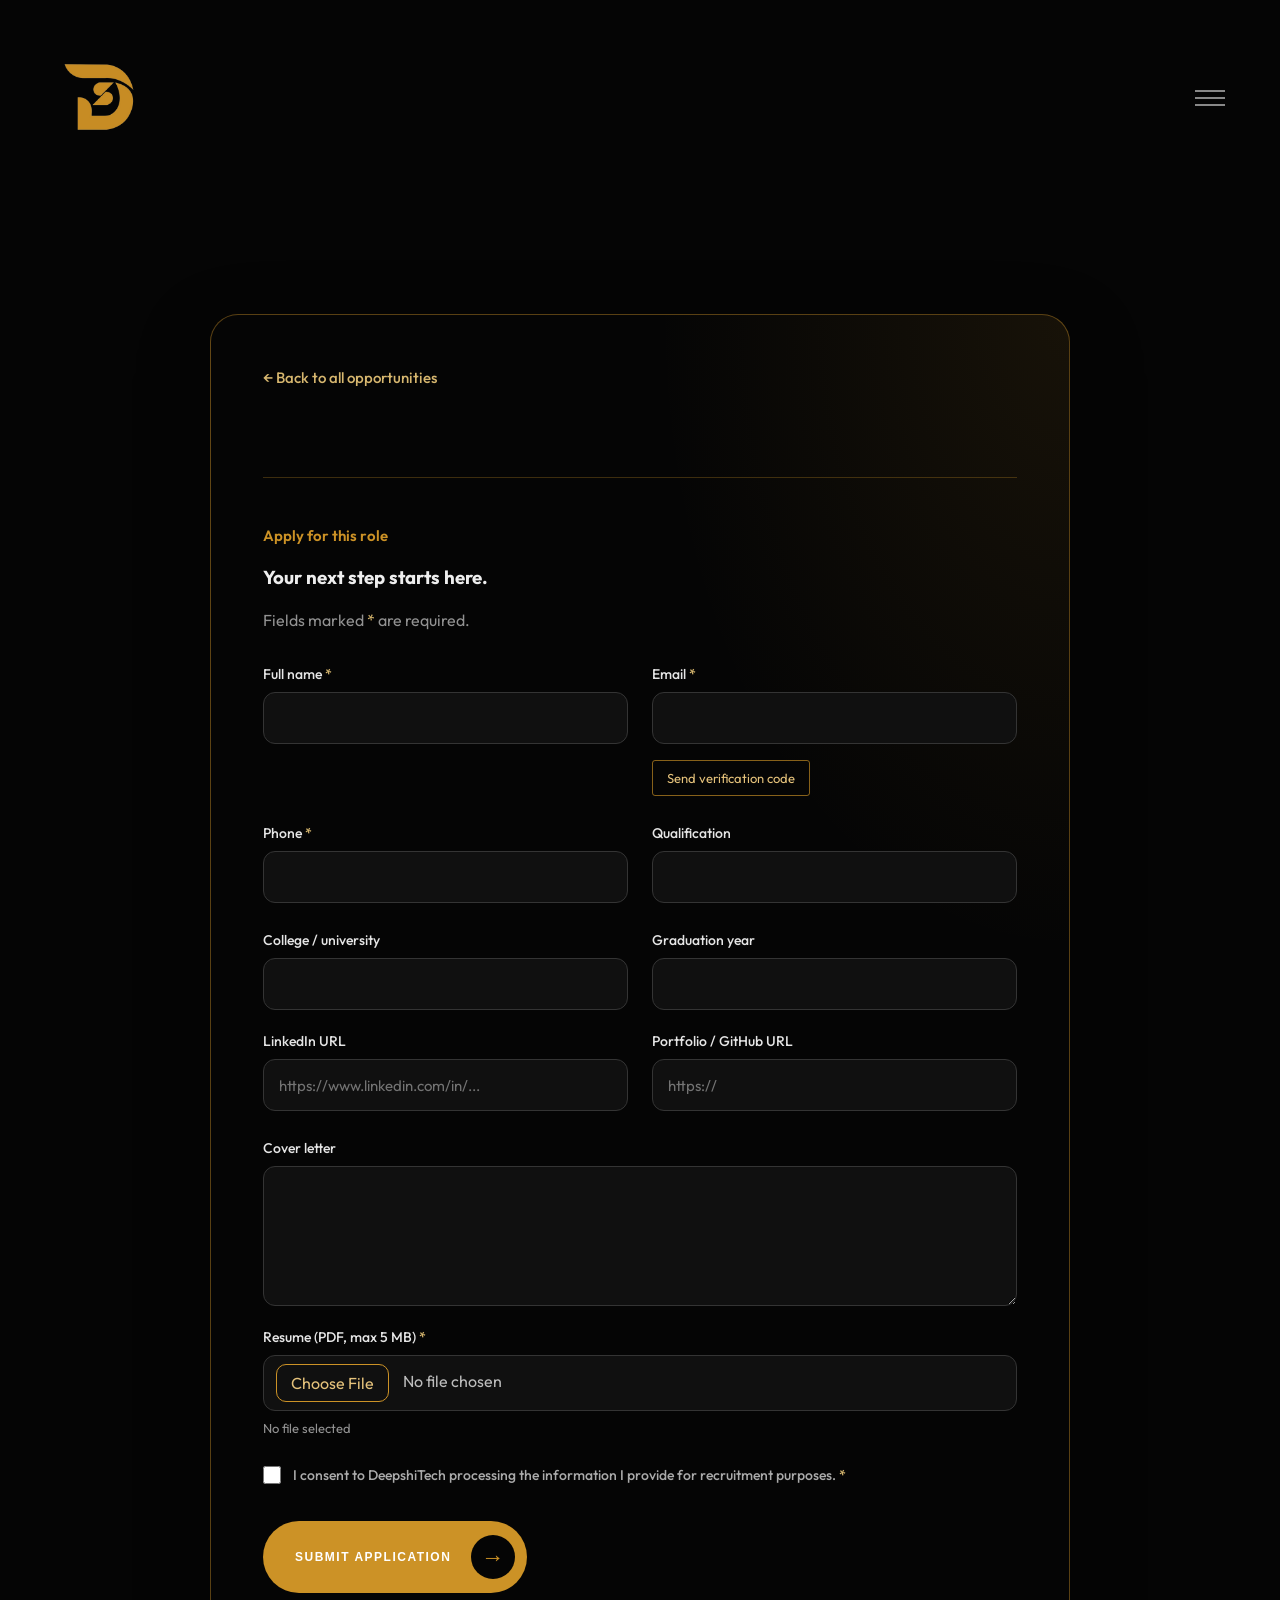
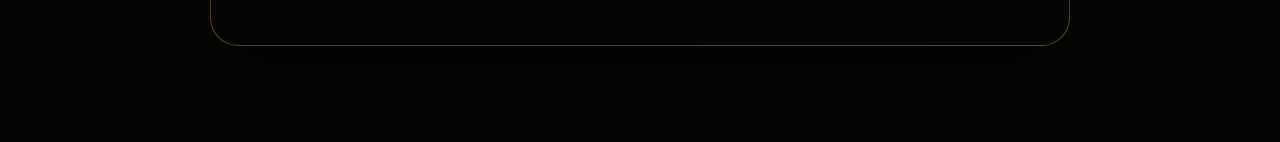
==== apply.html @ 4d53a62b "changed form ui of career page" ====
<!DOCTYPE html>
<html lang="en">
<head>
    <meta charset="UTF-8">
    <meta name="viewport" content="width=device-width, initial-scale=1.0">
    <meta name="description" content="Apply for a career opportunity at DeepshiTech.">
    <meta name="career-api-base" content="">
    <title>Apply | DeepshiTech</title>
    <link rel="icon" href="../img/Fev_icon.png" sizes="16x16">
    <link rel="stylesheet" href="../css/plugins/bootstrap-grid.css">
    <link rel="stylesheet" href="../css/plugins/font-awesome.min.css">
    <link rel="stylesheet" href="../css/style.css">
    <link rel="stylesheet" href="../css/custom.css">
    <link rel="stylesheet" href="career.css">
    <link rel="stylesheet" href="explore.css">
    <link rel="stylesheet" href="apply.css">
</head>
<body>
    <header class="main-header">
        <a href="/index.php" class="brand"><img src="logo.png" alt="DeepshiTech"></a>
        <div class="career-header-controls">
            <button class="career-menu-toggle" type="button" aria-label="Open navigation menu"
                aria-controls="careerMainNav" aria-expanded="false"><span></span></button>
        </div>
        <nav class="main-links" id="careerMainNav" aria-label="Main navigation">
            <a href="/index.php">Home</a>
            <a href="career.html#why-deepshi">Careers</a>
            <a href="explore.html#opportunities">All opportunities</a>
            <a href="../contact/index.html">Contact Us</a>
        </nav>
    </header>

    <main id="top" class="career-explore-page application-page is-job-view">
        <section class="explore-section opportunities-section">
            <div class="container">
                <div id="job-listing-view" hidden>
                    <p id="opportunitiesFeedback" class="opportunities-feedback">Loading current opportunities...</p>
                    <div class="opportunity-grid" data-jobs-api="public-jobs.php"></div>
                </div>

                <div class="job-view job-application-panel" id="job-detail-view">
                    <article class="job-detail-view" aria-labelledby="job-detail-title">
                        <a class="job-back-link" href="explore.html#opportunities">← Back to all opportunities</a>
                        <div id="job-detail-content"></div>
                        <div class="job-detail-actions">
                            <a class="hero-btn" id="job-apply-link" href="#application-form">APPLY NOW <span aria-hidden="true">→</span></a>
                        </div>
                    </article>

                    <section class="application-view" id="application-view" aria-labelledby="application-heading">
                        <p class="explore-section-label">Apply for this role</p>
                        <h1 id="application-heading">Your next step starts here.</h1>
                        <p class="application-job-title" id="application-job-title"></p>
                        <p class="application-intro">Fields marked <span aria-hidden="true">*</span> are required.</p>

                        <form id="application-form" class="application-form" data-application-api="api/submit-application.php"
                            enctype="multipart/form-data" novalidate>
                            <div class="application-form-grid">
                                <div class="application-field">
                                    <label for="applicant-name">Full name <span aria-hidden="true">*</span></label>
                                    <input id="applicant-name" name="full_name" type="text" autocomplete="name" required maxlength="120" aria-describedby="applicant-name-error">
                                    <span class="field-error" id="applicant-name-error"></span>
                                </div>
                                <div class="application-field">
                                    <label for="applicant-email">Email <span aria-hidden="true">*</span></label>
                                    <input id="applicant-email" name="email" type="email" autocomplete="email" required maxlength="254" aria-describedby="applicant-email-error">
                                    <span class="field-error" id="applicant-email-error"></span>
                                    <button class="email-verification-button" id="send-verification-code" type="button">Send verification code</button>
                                    <span class="field-error" id="email-verification-status" role="status" aria-live="polite"></span>
                                </div>
                                <div class="application-field" id="email-code-field" hidden>
                                    <label for="applicant-email-code">Email verification code <span aria-hidden="true">*</span></label>
                                    <input id="applicant-email-code" type="text" inputmode="numeric" autocomplete="one-time-code" pattern="[0-9]{6}" maxlength="6" aria-describedby="email-code-status">
                                    <button class="email-verification-button" id="verify-email-code" type="button">Verify email</button>
                                    <span class="field-error" id="email-code-status" role="status" aria-live="polite"></span>
                                </div>
                                <div class="application-field">
                                    <label for="applicant-phone">Phone <span aria-hidden="true">*</span></label>
                                    <input id="applicant-phone" name="phone" type="tel" autocomplete="tel" required maxlength="30" aria-describedby="applicant-phone-error">
                                    <span class="field-error" id="applicant-phone-error"></span>
                                </div>
                                <div class="application-field"><label for="applicant-qualification">Qualification</label><input id="applicant-qualification" name="qualification" type="text" maxlength="160"></div>
                                <div class="application-field"><label for="applicant-college">College / university</label><input id="applicant-college" name="college" type="text" maxlength="180"></div>
                                <div class="application-field"><label for="applicant-graduation-year">Graduation year</label><input id="applicant-graduation-year" name="graduation_year" type="number" inputmode="numeric" min="1950"></div>
                                <div class="application-field">
                                    <label for="applicant-linkedin">LinkedIn URL</label>
                                    <input id="applicant-linkedin" name="linkedin_url" type="url" inputmode="url" placeholder="https://www.linkedin.com/in/..." maxlength="500">
                                    <span class="field-error" id="applicant-linkedin-error"></span>
                                </div>
                                <div class="application-field">
                                    <label for="applicant-portfolio">Portfolio / GitHub URL</label>
                                    <input id="applicant-portfolio" name="portfolio_url" type="url" inputmode="url" placeholder="https://" maxlength="500">
                                    <span class="field-error" id="applicant-portfolio-error"></span>
                                </div>
                                <div class="application-field application-field-wide"><label for="applicant-cover-letter">Cover letter</label><textarea id="applicant-cover-letter" name="cover_letter" rows="5" maxlength="5000"></textarea></div>
                                <div class="application-field application-field-wide">
                                    <label for="applicant-resume">Resume (PDF, max 5 MB) <span aria-hidden="true">*</span></label>
                                    <input id="applicant-resume" name="resume" type="file" accept=".pdf,application/pdf" required aria-describedby="applicant-resume-name applicant-resume-error">
                                    <span class="selected-resume" id="applicant-resume-name">No file selected</span>
                                    <span class="field-error" id="applicant-resume-error"></span>
                                </div>
                                <div class="application-field application-field-wide">
                                    <div class="application-consent"><input id="applicant-consent" name="recruitment_consent" type="checkbox" value="1" required aria-describedby="applicant-consent-error"><label for="applicant-consent">I consent to DeepshiTech processing the information I provide for recruitment purposes. <span aria-hidden="true">*</span></label></div>
                                    <span class="field-error" id="applicant-consent-error"></span>
                                </div>
                            </div>
                            <p class="application-feedback" id="application-feedback" role="alert" aria-live="assertive" hidden></p>
                            <button class="hero-btn application-submit" id="application-submit" type="submit">SUBMIT APPLICATION <span aria-hidden="true">→</span></button>
                        </form>

                        <section class="application-success" id="application-success" aria-labelledby="application-success-heading" tabindex="-1" hidden>
                            <p class="explore-section-label">Application received</p>
                            <h2 id="application-success-heading">Thank you for applying to DeepshiTech!</h2>
                            <p>Your application has been submitted successfully.</p>
                            <p><strong>Role:</strong> <span id="success-job-title"></span></p>
                            <p><strong>Application ID:</strong> <span id="success-application-id"></span></p>
                            <p>The recruitment team will review your profile and contact you if your application progresses to the next stage.</p>
                        </section>
                    </section>
                </div>
            </div>
        </section>
    </main>

    <script src="../js/site-data.js"></script>
    <script src="jobs.js?v=20261117-separate-application-page"></script>
    <script src="header.js"></script>
</body>
</html>
---- career.css ----
@import url('https://fonts.googleapis.com/css2?family=Outfit:wght@100;200;300;400;500;600;700;800;900&display=swap');

:root {
    --gold: #cc9226;
    --black: #050505;
    --cream: #f5f1e8;
    --muted: #777;
    --career-hero-copy-width: 440px;
}

* {
    box-sizing: border-box;
}

html {
    scroll-behavior: smooth;
}

body {
    margin: 0;
    font-family: 'Outfit', Arial, sans-serif;
    color: #181818;
    background: var(--black);
}

a {
    color: inherit;
    text-decoration: none;
}

.container {
    width: min(1200px, calc(100% - 80px));
    margin: auto;
}

/* Header */

.main-header {
    position: relative;
    z-index: 2;
    height: 150px;
    background: transparent;
    padding: 0;
    border-bottom: 0;
    margin: 0;
}

.brand {
    position: absolute;
    top: 58px;
    left: 60px;
    display: block;
}

.brand img {
    display: block;
    width: 78px;
    height: auto;
}

.career-header-controls {
    position: absolute;
    top: 28px;
    right: 4.2%;
    z-index: 5;
    display: flex;
    flex-direction: column;
    align-items: flex-end;
    gap: 16px;
}

.main-header .mil-lang-switcher {
    position: absolute;
    top: 0;
    right: 48px;
    z-index: auto;
}

.main-header .mil-lang-current {
    gap: 6px;
    padding: 8px 12px;
}

.main-header .mil-lang-current::before {
    content: "GB";
}

.main-header .mil-lang-current .mil-lang-flag {
    display: none;
}

.career-menu-toggle {
    position: absolute;
    top: 56px;
    right: 0;
    display: block;
    width: 32px;
    height: 28px;
    padding: 4px 0;
    border: 0;
    background: transparent;
    cursor: pointer;
}

.career-menu-toggle span,
.career-menu-toggle span::before,
.career-menu-toggle span::after {
    position: absolute;
    display: block;
    width: 30px;
    height: 2px;
    background: #888;
    content: "";
    transition: transform 0.2s ease, opacity 0.2s ease;
}

.career-menu-toggle span {
    position: relative;
    margin: 0 auto;
}

.career-menu-toggle span::before {
    transform: translateY(-7px);
}

.career-menu-toggle span::after {
    transform: translateY(7px);
}

.career-menu-toggle[aria-expanded="true"] span {
    background: transparent;
}

.career-menu-toggle[aria-expanded="true"] span::before {
    transform: rotate(45deg);
}

.career-menu-toggle[aria-expanded="true"] span::after {
    transform: rotate(-45deg);
}

.main-links {
    position: absolute;
    top: 118px;
    right: 4.2%;
    z-index: 4;
    display: none;
    min-width: 210px;
    flex-direction: column;
    gap: 0;
    padding: 10px 16px;
    border: 1px solid rgba(255, 255, 255, 0.14);
    border-radius: 10px;
    background: rgba(12, 12, 12, 0.96);
}

.main-links.is-open {
    display: flex;
}

.main-links a {
    display: block;
    padding: 12px 4px;
    color: var(--cream);
    font-size: 13px;
    font-weight: 500;
    text-transform: uppercase;
    letter-spacing: 1px;
    transition: color 0.3s;
}

.main-links a:hover {
    color: var(--gold);
}

/* Hero Section */
.career-hero {
    position: relative;
    z-index: 1;
    overflow: hidden;
    isolation: isolate;
    background: var(--black);
    min-height: 100vh;
    margin-top: calc(-1 * var(--career-header-height, 150px));
    display: flex;
    align-items: center;
}

.mil-animation-frame {
    position: absolute;
    top: 0;
    left: 0;
    z-index: 1;
    width: 100%;
    height: 100%;
    overflow: hidden;
    pointer-events: none;
}

.career-hero .mil-animation-frame {
    top: 0;
    height: 100%;
}

.mil-animation {
    z-index: 0;
    opacity: 0.16;
    pointer-events: none;
}

.career-hero .hero-content {
    position: relative;
    z-index: 2;
    width: min(1200px, calc(100% - 80px));
    padding: 0 15px;
    pointer-events: none;
}

.career-hero .hero-content h1,
.career-hero .hero-content > p,
.career-hero .hero-content a {
    pointer-events: auto;
}

.career-hero .mil-position-1 {
    top: 100px;
    right: 100px;
    left: auto;
}

.career-hero .mil-position-1 .mil-pentagon div {
    border-top: 0.2px solid #d79218;
}

.career-hero .mil-position-2,
.career-hero .mil-position-3 {
    display: block;
}

.career-hero .hero-content h1 br {
    display: block;
}

.career-hero h1 {
    max-width: 900px;
    margin: 0 0 64px;
    color: #eee;
    font-size: clamp(54px, 5.45vw, 86px);
    font-weight: 200;
    line-height: 1.2;
    letter-spacing: -2.5px;
}

.career-hero h1 strong {
    font-weight: 500;
}

.career-hero .hero-content > p:not(.life-label) {
    max-width: var(--career-hero-copy-width);
    margin: 0 0 55px;
    color: #777;
    font-size: 16px;
    font-weight: 400;
    line-height: 1.55;
}

.life-hero .life-label {
    position: absolute;
    top: -30px;
    left: 15px;
    margin: 0;
    color: var(--gold);
    font-size: 13px;
    font-weight: 400;
    letter-spacing: 0;
}

.newsletter-note {
    margin: 12px 0 0;
    color: rgba(255, 255, 255, 0.55);
    font-size: 12px;
}

.footer-bottom-grid {
    grid-template-columns: minmax(0, 1fr) minmax(0, 1fr);
    column-gap: clamp(24px, 5vw, 70px);
}

.footer-bottom-left,
.footer-office-slider {
    min-width: 0;
}

.footer-office-slider {
    width: calc(100% - 4px);
    grid-template-columns: 48px minmax(0, 1fr) 48px;
    gap: 16px;
    max-width: 100%;
    margin-left: 0;
    transform: none;
}

.footer-office-address {
    overflow-wrap: anywhere;
}

#site-footer > footer.mil-dark-bg {
    background: #090909;
    color: #aaa;
}

#site-footer > footer.mil-dark-bg::before {
    display: none;
}

@media (min-width: 1025px) {
    #site-footer .footer-office-slider {
        grid-template-columns: 48px minmax(0, 1fr) 48px !important;
        gap: 16px !important;
    }

    #site-footer .footer-office-slider .footer-office-arrow,
    #site-footer .footer-office-content {
        transform: none !important;
    }
}

@media (max-width: 1200px) {
    .career-hero {
        --career-header-height: 62px;
    }

    .main-header {
        height: 62px;
    }

    .brand {
        top: 0;
        left: 28px;
        display: flex;
        height: 62px;
        align-items: center;
    }

    .brand img {
        width: 60px;
    }

    .career-menu-toggle {
        position: relative;
        top: auto;
        right: auto;
    }
}

.hero-btn {
    display: inline-flex;
    align-items: center;
    justify-content: space-between;
    gap: 20px;
    min-width: 238px;
    min-height: 72px;
    background: var(--gold);
    color: #fff;
    padding: 10px 12px 10px 32px;
    border-radius: 999px;
    font-size: 12px;
    font-weight: 600;
    letter-spacing: 1.5px;
    white-space: nowrap;
    transition: transform 0.4s cubic-bezier(0, 0, 0.3642, 1), filter 0.4s cubic-bezier(0, 0, 0.3642, 1);
}

.hero-btn span {
    width: 44px;
    height: 44px;
    flex: 0 0 44px;
    display: grid;
    place-items: center;
    background: var(--black);
    color: var(--gold);
    border-radius: 50%;
    font-size: 23px;
    transition: transform 0.4s cubic-bezier(0, 0, 0.3642, 1);
}

.hero-btn:hover {
    transform: scale(1.015);
    filter: brightness(110%);
}

.hero-btn:hover span {
    transform: scale(1.15);
}

.hero-actions {
    display: flex;
    flex-wrap: wrap;
    align-items: center;
    gap: 32px;
}

.hero-secondary-btn {
    display: inline-flex;
    align-items: center;
    gap: 16px;
    color: rgba(255, 255, 255, 0.86);
    font-size: 12px;
    font-weight: 600;
    letter-spacing: 1.5px;
    transition: color 0.4s cubic-bezier(0, 0, 0.3642, 1);
}

.hero-secondary-btn span {
    display: grid;
    width: 40px;
    height: 40px;
    place-items: center;
    border-radius: 50%;
    background: #1b1b1b;
    color: #fff;
    font-size: 23px;
    transition: transform 0.4s cubic-bezier(0, 0, 0.3642, 1), background-color 0.4s cubic-bezier(0, 0, 0.3642, 1);
}

.hero-secondary-btn:hover {
    color: #fff;
}

.hero-secondary-btn:hover span {
    transform: scale(1.15);
    background: #252525;
}

.life-card-arrow,
.opportunity-arrow {
    position: relative;
    display: grid;
    width: 50px;
    height: 50px;
    flex: 0 0 50px;
    place-items: center;
    color: #aaa;
    font-size: 20px;
    line-height: 1;
    isolation: isolate;
}

.life-card-arrow::before,
.opportunity-arrow::before {
    position: absolute;
    z-index: -1;
    inset: 0;
    border-radius: 50%;
    background: #252525;
    content: "";
    transform: scale(0.32);
    transition: transform 0.35s ease, background-color 0.35s ease;
}

.life-card:hover .life-card-arrow,
.life-card:focus-within .life-card-arrow,
.opportunity-card:hover .opportunity-arrow,
.opportunity-card:focus-within .opportunity-arrow {
    color: #050505;
}

.life-card:hover .life-card-arrow::before,
.life-card:focus-within .life-card-arrow::before,
.opportunity-card:hover .opportunity-arrow::before,
.opportunity-card:focus-within .opportunity-arrow::before {
    background: #cc9226;
    transform: scale(1);
}

/* Career Navigation */

.career-nav {
    background: #fff;
    border-bottom: 1px solid #e9e9e9;
    position: sticky;
    top: 0;
    z-index: 10;
}

.nav-inner {
    display: flex;
    align-items: center;
    gap: 50px;
    min-height: 72px;
}

.career-nav a {
    color: #777;
    font-size: 16px;
    font-weight: 600;
    padding: 24px 0;
    white-space: nowrap;
    transition: color 0.3s;
}

.career-nav a:hover,
.career-nav a.active {
    color: var(--gold);
}

.career-nav a.active {
    font-weight: 600;
}

/* Why Deepshi Section */

.page-section {
    padding: 115px 0 125px;
    scroll-margin-top: 72px;
    background: #fff;
}

.section-label {
    margin: 0 0 16px;
    color: var(--gold);
    font-size: 15px;
    font-weight: 600;
    letter-spacing: normal;
    text-transform: none;
}

.page-section h2 {
    margin: 0 0 24px;
    font-size: clamp(42px, 5vw, 70px);
    line-height: 1.1;
    font-size: clamp(40px, 13vw, 50px);
    letter-spacing: -1.5px;
}

.page-section h2 span {
    font-weight: 300;
}

.section-intro {
    max-width: 770px;
    margin: 0 0 55px;
    color: #737373;
    font-size: 20px;
    line-height: 1.7;
}

.about-layout {
    display: grid;
    grid-template-columns: repeat(3, 1fr);
    gap: 35px;
    padding: 30px 0 90px;
    border-top: 1px solid #e3e3e3;
}

.about-layout h3 {
    margin: 8px 0 17px;
    font-size: 25px;
}

.about-layout p,
.values-grid p {
    margin: 0;
    color: #747474;
    font-size: 16px;
    line-height: 1.8;
}

/* Core Values */

.values-heading {
    margin-bottom: 28px;
}

.values-heading h3 {
    margin: 0;
    font-size: 40px;
    letter-spacing: -1px;
}

.values-grid {
    display: grid;
    grid-template-columns: repeat(3, 1fr);
    gap: 0.5px;
    background: rgba(255, 255, 255, 0.12);
}

.values-grid article {
    position: relative;
    overflow: hidden;
    background: var(--black);
    padding: 34px;
}

.values-grid article::before {
    position: absolute;
    top: 0;
    left: 0;
    width: 100%;
    height: 5px;
    background: var(--gold);
    content: "";
    transform: scaleX(0);
    transform-origin: left;
    transition: transform 0.8s cubic-bezier(0, 0, 0.3642, 1);
}

.values-grid article:hover {
    background: var(--black);
}

.values-grid article:focus-within {
    background: var(--black);
}

.values-grid article::before {
    pointer-events: none;
}

.values-grid article:hover::before {
    transform: scaleX(1);
}

.values-grid article > span {
    display: grid;
    width: 50px;
    height: 50px;
    place-items: center;
    border-radius: 50%;
    background: var(--gold);
    color: var(--black);
    font-size: 14px;
    font-weight: 600;
    transition: transform 0.3s ease, box-shadow 0.3s ease;
}

.values-grid article > span:hover {
    transform: translateY(-3px) scale(1.12);
    box-shadow: 0 5px 14px rgba(204, 146, 38, 0.24);
}

.values-grid h4 {
    margin: 22px 0 12px;
    color: #eee;
    font-size: 26px;
}

.values-grid p {
    color: #999;
}

/* Tablet */

@media (max-width: 851px) {
    .container {
        width: calc(100% - 44px);
    }

    .career-hero .mil-dodecahedron {
        width: 100px;
        height: 69px;
        transform-style: flat;
        animation: none;
    }

    .career-hero .mil-pentagon:not(:first-child) {
        display: none;
    }

    .career-hero .mil-pentagon:first-child {
        top: 0;
        left: 0;
        transform: none;
    }

    .career-hero {
        min-height: 100vh;
    }

    .career-hero .hero-content {
        width: calc(100% - 44px);
    }

    .nav-inner {
        gap: 28px;
        overflow-x: auto;
    }

    .about-layout,
    .values-grid {
        grid-template-columns: repeat(2, minmax(0, 1fr));
    }

    .about-layout {
        gap: 20px;
        padding-bottom: 55px;
    }

    .page-section {
        padding: 75px 0;
    }
}

@media (min-width: 1201px) {
    .career-hero .hero-content {
        transform: translateY(25px);
    }
}

/* Mobile */

@media (max-width: 560px) {
    .brand {
        left: 16px;
    }

    .career-header-controls {
        right: 16px;
    }

    .main-links {
        right: 16px;
    }

    .career-hero h1 {
        font-size: clamp(42px, 12vw, 56px);
        letter-spacing: -1.5px;
        margin-bottom: 42px;
    }

    .career-hero .hero-content > p:not(.life-label) {
        margin-bottom: 38px;
        font-size: 15px;
    }

    .hero-btn {
        min-width: min(238px, 100%);
        padding-left: 22px;
        gap: 12px;
        font-size: 10px;
        letter-spacing: 1px;
    }

    .hero-actions {
        gap: 18px;
    }

    .life-hero .life-label {
        top: -25px;
        left: 15px;
    }

    .about-layout,
    .values-grid {
        grid-template-columns: 1fr;
    }

    .values-heading h3 {
        font-size: 32px;
    }

    .footer-bottom-grid {
        grid-template-columns: 1fr;
        gap: 30px;
        padding: 25px 0;
    }

    .footer-bottom-left {
        transform: none;
    }

    .footer-office-slider {
        grid-template-columns: 38px minmax(0, 1fr) 38px;
        gap: 8px;
        min-height: 230px;
        margin-top: 0;
    }

    .footer-office-arrow {
        width: 36px;
        height: 36px;
    }
}

@media (max-width: 650px) {
    #site-footer .footer-bottom-grid {
        grid-template-columns: 1fr;
        gap: 30px;
        padding: 25px 0;
    }

    #site-footer .footer-bottom-left {
        transform: none;
    }

    #site-footer .footer-office-slider {
        grid-template-columns: 38px minmax(0, 1fr) 38px;
        gap: 8px;
        min-height: 230px;
        margin-top: 0;
    }

    #site-footer .footer-office-arrow {
        width: 36px;
        height: 36px;
    }
}
---- explore.css ----
body {
    overflow-x: hidden;
}

.explore-section-label {
    margin: 0 0 20px;
    color: var(--gold);
    font-size: 15px;
    font-weight: 600;
    letter-spacing: normal;
    text-transform: none;
}

.explore-hero h1 span {
    display: block;
    color: #eee;
}

.opportunities-section {
    background: #050505;
    color: #eee;
}

.explore-section {
    padding: 112px 0 120px;
}

.explore-section h2,
.explore-join-section h2 {
    margin: 0 0 22px;
    color: #181818;
    font-size: clamp(38px, 5vw, 66px);
    font-weight: 500;
    line-height: 1.12;
    letter-spacing: -2px;
}

.opportunities-section h2 {
    color: #eee;
}

.opportunities-section h2 span {
    font-weight: 300;
}

.explore-section-intro {
    max-width: 720px;
    margin: 0 0 48px;
    color: #888;
    font-size: 19px;
    line-height: 1.7;
}

.opportunity-grid {
    display: grid;
    grid-template-columns: repeat(3, minmax(0, 1fr));
    gap: 1px;
    background: rgba(255, 255, 255, 0.04);
}

.opportunities-feedback {
    margin: -22px 0 30px;
    color: #888;
    font-size: 14px;
    line-height: 1.6;
}

.opportunities-feedback[hidden] {
    display: none;
}

.opportunities-error {
    color: #d7b76f;
}

.opportunity-empty {
    grid-column: 1 / -1;
    margin: 0;
    padding: 28px;
    color: #888;
    font-size: 16px;
    line-height: 1.7;
    text-align: center;
}

.opportunity-card {
    position: relative;
    display: flex;
    min-height: 280px;
    flex-direction: column;
    padding: 30px;
    background: #050505;
}

.opportunity-card::before {
    position: absolute;
    top: 0;
    left: 0;
    width: 100%;
    height: 5px;
    background: #cc9226;
    content: "";
    transform: scaleX(0);
    transform-origin: left;
    transition: transform 0.8s cubic-bezier(0, 0, 0.3642, 1);
}

.opportunity-card:hover::before,
.opportunity-card:focus-within::before {
    transform: scaleX(1);
}

.opportunity-number {
    display: grid;
    width: 42px;
    height: 42px;
    place-items: center;
    border: 1px solid #cc9226;
    border-radius: 50%;
    background: #cc9226;
    color: #050505;
    line-height: 1;
    transition: transform 0.3s ease, box-shadow 0.3s ease;
}

.opportunity-number {
    font-size: 14px;
    font-weight: 600;
}

.opportunity-number:hover {
    transform: translateY(-3px) scale(1.12);
    box-shadow: 0 5px 14px rgba(204, 146, 38, 0.24);
}

.opportunity-card h3 {
    margin: 28px 0 12px;
    color: #eee;
    font-size: 25px;
    font-weight: 500;
    line-height: 1.25;
}

.opportunity-card p {
    margin: 0 0 24px;
    color: #686868;
    font-size: 16px;
    line-height: 1.7;
}

.opportunity-card-footer {
    display: flex;
    align-items: center;
    justify-content: space-between;
    margin-top: auto;
}

.opportunity-status {
    align-self: center;
    padding: 7px 12px;
    border: 1px solid rgba(204, 146, 38, 0.35);
    border-radius: 999px;
    color: #cc9226;
    font-size: 12px;
    font-weight: 600;
    letter-spacing: 0.8px;
    text-transform: uppercase;
}

.opportunities-note {
    margin: 28px 0 0;
    color: #777;
    font-size: 14px;
    line-height: 1.6;
}

.explore-join-section {
    padding: 105px 0;
    background-color: rgb(247, 247, 245)
}

.explore-join-layout {
    display: grid;
    grid-template-columns: 1fr 0.8fr;
    align-items: center;
    gap: 70px;
}

.explore-join-heading h2 {
    margin-bottom: 0;
    font-size: clamp(36px, 4.4vw, 58px);
}

.explore-join-copy p {
    margin: 0 0 26px;
    color: #6f6f6f;
    font-size: 18px;
    line-height: 1.75;
}

.explore-cta {
    padding: 96px 0;
    background: #f4f4f4;
    text-align: center;
}

.explore-cta .explore-section-label {
    margin-bottom: 16px;
    color: var(--gold);
}

.explore-cta h2 {
    margin: 0 0 20px;
    color: #080808;
    font-size: clamp(36px, 4vw, 54px);
    font-weight: 600;
    letter-spacing: -1.5px;
}

.explore-cta > .container > p:not(.explore-section-label) {
    color: #777;
    line-height: 1.8;
}

.explore-cta .life-button {
    display: inline-flex;
    min-width: 250px;
    min-height: 68px;
    align-items: center;
    justify-content: space-between;
    gap: 16px;
    margin-top: 20px;
    padding: 10px 14px 10px 24px;
    border-radius: 999px;
    background: #d9d9d9;
    color: #777;
    font-weight: 600;
    letter-spacing: 1.2px;
    text-transform: uppercase;
    transition: background 0.4s cubic-bezier(0, 0, 0.3642, 1), transform 0.4s cubic-bezier(0, 0, 0.3642, 1), filter 0.4s cubic-bezier(0, 0, 0.3642, 1);
}

.explore-cta .life-button span {
    display: grid;
    width: 42px;
    height: 42px;
    flex: 0 0 42px;
    place-items: center;
    border-radius: 50%;
    background: #cc9226;
    color: #050505;
    font-size: 20px;
    line-height: 1;
    transition: transform 0.4s cubic-bezier(0, 0, 0.3642, 1);
}

.explore-cta .life-button:hover {
    transform: scale(1.015);
    filter: brightness(110%);
}

.explore-cta .life-button:hover span {
    transform: scale(1.15);
}

#site-footer > footer.mil-dark-bg {
    background: #090909;
    color: #aaa;
}

#site-footer > footer.mil-dark-bg::before {
    display: none;
}

@media (max-width: 851px) {
    .opportunity-grid {
        grid-template-columns: repeat(2, minmax(0, 1fr));
    }

    .explore-join-layout {
        grid-template-columns: 1fr;
        gap: 36px;
    }

    .explore-section {
        padding: 75px 0;
    }
}

@media (max-width: 560px) {
    .explore-section-label {
        font-size: 11px;
        letter-spacing: 2px;
    }

    .explore-hero-copy,
    .explore-section-intro,
    .explore-join-copy p {
        font-size: 16px;
    }

    .explore-section h2,
    .explore-join-section h2 {
        font-size: clamp(34px, 10vw, 46px);
        letter-spacing: -1.5px;
    }

    .opportunity-grid {
        grid-template-columns: 1fr;
    }

    .opportunity-card {
        min-height: 250px;
        padding: 26px;
    }

    .explore-join-section,
    .explore-cta {
        padding: 60px 0;
    }

    .explore-cta .life-button {
        min-width: 230px;
        min-height: 62px;
    }
}
---- apply.css ----
.career-explore-page [hidden] {
    display: none !important;
}

/* Applications live on their own page; keep the explore view focused on role details. */
.career-explore-page:not(.application-page) .application-view {
    display: none !important;
}

.career-explore-page.application-page {
    min-height: 100vh;
    padding-top: 82px;
}

.career-explore-page.application-page .opportunities-section {
    min-height: calc(100vh - 82px);
    padding: 0 0 96px;
}

.career-explore-page.application-page .job-application-panel {
    margin-top: 0;
}

.career-explore-page.application-page .job-detail-actions {
    display: none;
}

.career-explore-page.is-job-view .career-hero,
.career-explore-page.is-job-view .career-nav,
.career-explore-page.is-job-view .explore-join-section,
.career-explore-page.is-job-view .explore-cta {
    display: none;
}

.career-explore-page.is-job-view .opportunities-section {
    min-height: 65vh;
    padding-top: 82px;
}

.opportunity-card {
    color: inherit;
}

.opportunity-card:focus-visible,
.job-retry-button:focus-visible,
.job-back-link:focus-visible,
.application-form input:focus-visible,
.application-form textarea:focus-visible,
.application-submit:focus-visible {
    outline: 2px solid #cc9226;
    outline-offset: 0;
}

.job-retry-button {
    padding: 3px 8px;
    border: 1px solid rgba(204, 146, 38, 0.6);
    border-radius: 999px;
    background: transparent;
    color: #e2bd73;
    font: inherit;
    cursor: pointer;
}

.job-view {
    max-width: 860px;
    margin: 0 auto;
    color: #eee;
    scroll-margin-top: 24px;
}

.job-application-panel {
    position: relative;
    isolation: isolate;
    overflow: hidden;
    padding: clamp(24px, 5vw, 52px);
    border: 1px solid rgba(204, 146, 38, 0.42);
    border-radius: 28px;
    background:
        radial-gradient(ellipse at 100% 0, rgba(204, 146, 38, 0.09), transparent 34%),
        #050505;
    box-shadow: 0 24px 70px rgba(0, 0, 0, 0.35);
}

.job-application-panel > article,
.job-application-panel > section {
    position: relative;
    z-index: 1;
}

.job-back-link {
    display: inline-flex;
    margin-bottom: 38px;
    color: #d7b76f;
    font-size: 15px;
    font-weight: 500;
}

.job-back-link:hover {
    color: #f0d496;
}

.job-detail-view h1 {
    margin: 0 0 16px;
    color: #f3f1ed;
    font-size: clamp(38px, 5vw, 64px);
    font-weight: 500;
    line-height: 1.12;
    letter-spacing: -1.5px;
}

.job-detail-meta {
    margin: 0 0 44px;
    color: #d7b76f;
    font-size: 16px;
    line-height: 1.6;
}

.job-detail-section {
    margin-top: 36px;
}

.job-detail-section h2 {
    margin: 0 0 14px;
    color: #eee;
    font-size: 24px;
    font-weight: 500;
    letter-spacing: -0.3px;
}

.job-detail-section p,
.job-detail-section li,
.job-detail-unavailable {
    color: #aaa;
    font-size: 16px;
    line-height: 1.8;
}

.job-detail-section p {
    margin: 0 0 12px;
}

.job-detail-section ul {
    margin: 0;
    padding-left: 22px;
}

.job-detail-actions {
    margin-top: 46px;
}

.application-view {
    margin-top: 52px;
    padding-top: clamp(32px, 5vw, 48px);
    border-top: 1px solid rgba(204, 146, 38, 0.28);
}

.application-view > .explore-section-label {
    margin-top: 0;
}

.application-view > h2,
.application-success h2 {
    margin: 0 0 18px;
    color: #f3f1ed;
    font-size: clamp(34px, 4.5vw, 54px);
    font-weight: 500;
    line-height: 1.15;
    letter-spacing: -1px;
}

.application-job-title {
    margin: 0 0 10px;
    color: #d7b76f;
    font-size: 18px;
    font-weight: 500;
}

.application-intro {
    margin: 0 0 32px;
    color: #929292;
    line-height: 1.6;
}

.application-intro span,
.application-form label span {
    color: #d7b76f;
}

.application-form-grid {
    display: grid;
    grid-template-columns: repeat(2, minmax(0, 1fr));
    gap: 22px 24px;
}

.application-field {
    min-width: 0;
}

.application-field-wide {
    grid-column: 1 / -1;
}

.application-form label {
    display: block;
    margin: 0 0 9px;
    color: #e5e5e5;
    font-size: 14px;
    font-weight: 500;
}

.application-form input:not([type="checkbox"]):not([type="file"]),
.application-form select,
.application-form textarea {
    display: block;
    width: 100%;
    min-height: 52px;
    height: auto;
    margin: 0;
    padding: 13px 15px;
    border: 1px solid #343434;
    border-radius: 12px;
    background: #101010;
    color: #f4f4f4;
    font: inherit;
    font-size: 15px;
    box-sizing: border-box;
}

/* The shared site theme uppercases all inputs; application fields should retain typed case. */
.application-form input:not([type="checkbox"]):not([type="file"]),
.application-form textarea {
    text-transform: none !important;
    letter-spacing: normal !important;
}

.application-form textarea {
    min-height: 140px;
    resize: vertical;
}

.application-form input::placeholder,
.application-form textarea::placeholder {
    color: #737373;
    opacity: 1;
}

.application-form input[type="file"] {
    display: block;
    width: 100%;
    min-height: 54px;
    height: auto;
    margin: 0;
    padding: 8px 12px;
    border: 1px solid #343434;
    border-radius: 12px;
    box-sizing: border-box;
    background: #101010;
    color: #bdbdbd;
    font: inherit;
}

.application-form input[type="file"]::file-selector-button {
    margin-right: 14px;
    padding: 8px 14px;
    border: 1px solid #cc9226;
    border-radius: 10px;
    background: transparent;
    color: #e5c27b;
    font: inherit;
    vertical-align: middle;
    cursor: pointer;
}

.selected-resume {
    display: block;
    margin-top: 9px;
    color: #929292;
    font-size: 13px;
    overflow-wrap: anywhere;
}

.application-consent {
    display: flex;
    align-items: flex-start;
    gap: 12px;
}

.application-consent input {
    width: 18px;
    height: 18px;
    flex: 0 0 18px;
    margin: 2px 0 0;
    accent-color: #cc9226;
}

.application-consent label {
    margin: 0;
    color: #aaa;
    font-size: 14px;
    line-height: 1.65;
}

.field-error {
    display: block;
    min-height: 0;
    margin-top: 6px;
    color: #ffb6a8;
    font-size: 13px;
    line-height: 1.45;
}

.field-error:not(:empty) {
    min-height: 18px;
}

.email-verification-button {
    width: fit-content;
    margin-top: 10px;
    padding: 9px 14px;
    border: 1px solid rgba(204, 146, 38, 0.65);
    border-radius: 3px;
    background: transparent;
    color: #e5c27b;
    font: inherit;
    font-size: 13px;
    cursor: pointer;
}

.email-verification-button:disabled {
    cursor: wait;
    opacity: 0.65;
}

.application-form [aria-invalid="true"] {
    border-color: #ff8e7c !important;
}

.application-feedback {
    margin: 24px 0 0;
    padding: 14px 16px;
    border: 1px solid rgba(255, 142, 124, 0.45);
    border-radius: 4px;
    background: rgba(130, 48, 36, 0.15);
    color: #ffd0c7;
    line-height: 1.6;
}

.application-submit {
    margin-top: 28px;
    border: 0;
    cursor: pointer;
}

.application-submit:disabled {
    cursor: wait;
    filter: grayscale(0.35);
    opacity: 0.75;
}

.application-success {
    margin-top: 28px;
    padding: clamp(24px, 5vw, 44px);
    border: 1px solid rgba(204, 146, 38, 0.35);
    background: #0c0c0c;
}

.application-success > p:not(.explore-section-label) {
    color: #b5b5b5;
    font-size: 16px;
    line-height: 1.75;
}

.application-success > p strong {
    color: #eee;
}

@media (max-width: 640px) {
    .career-explore-page.is-job-view .opportunities-section {
        padding: 52px 0 68px;
    }

    .job-back-link {
        margin-bottom: 28px;
    }

    .job-application-panel {
        padding: 24px 18px;
        border-radius: 20px;
    }

    .application-view {
        margin-top: 40px;
    }

    .application-form-grid {
        grid-template-columns: 1fr;
        gap: 18px;
    }

    .application-field-wide {
        grid-column: auto;
    }

    .application-submit {
        width: 100%;
        min-width: 0;
    }
}
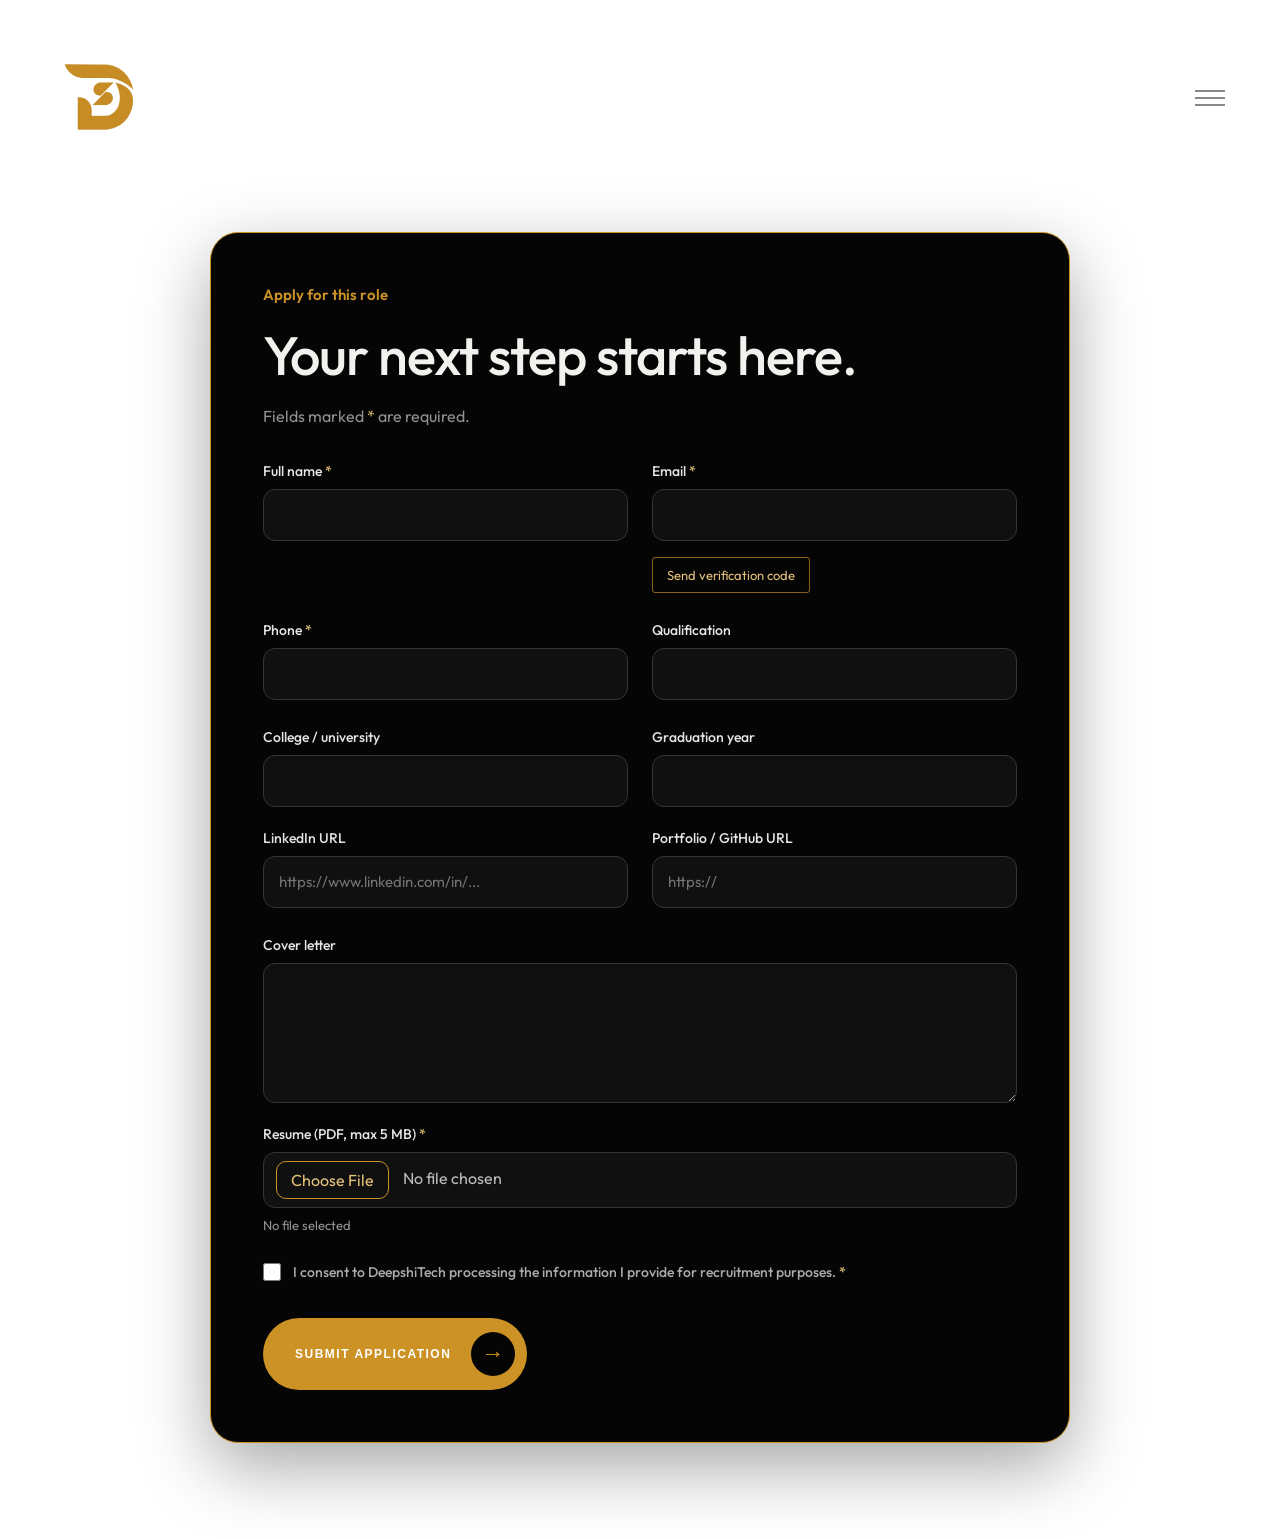
==== commit 77d7a4c9: "changes bg color of cards of jd and apply for jobs" ====
--- a/apply.html
+++ b/apply.html
@@ -11,9 +11,9 @@
     <link rel="stylesheet" href="../css/plugins/font-awesome.min.css">
     <link rel="stylesheet" href="../css/style.css">
     <link rel="stylesheet" href="../css/custom.css">
-    <link rel="stylesheet" href="career.css">
-    <link rel="stylesheet" href="explore.css">
-    <link rel="stylesheet" href="apply.css">
+    <link rel="stylesheet" href="career.css?v=20261118-menu2">
+    <link rel="stylesheet" href="explore.css?v=20261118-menu2">
+    <link rel="stylesheet" href="apply.css?v=20261118-menu2">
 </head>
 <body>
     <header class="main-header">
@@ -23,10 +23,11 @@
                 aria-controls="careerMainNav" aria-expanded="false"><span></span></button>
         </div>
         <nav class="main-links" id="careerMainNav" aria-label="Main navigation">
-            <a href="/index.php">Home</a>
-            <a href="career.html#why-deepshi">Careers</a>
-            <a href="explore.html#opportunities">All opportunities</a>
-            <a href="../contact/index.html">Contact Us</a>
+            <a href="/index.php">Homepage</a>
+            <a href="../portfolio/index.html">Portfolio</a>
+            <a href="../services/index.html">Services</a>
+            <a href="../blog/index.php">Newsletter</a>
+            <a href="../contact/index.html">Other pages</a>
         </nav>
     </header>
 
--- a/career.css
+++ b/career.css
@@ -172,6 +172,51 @@
 
 .main-links a:hover {
     color: var(--gold);
+}
+
+/* Match the full-screen navigation used across the main site. */
+.main-links.is-open {
+    position: fixed;
+    inset: 0;
+    z-index: 9998;
+    display: flex !important;
+    width: 100vw !important;
+    max-width: none !important;
+    min-width: 0;
+    height: 100vh;
+    height: 100dvh;
+    flex-direction: column;
+    align-items: flex-start;
+    justify-content: flex-start;
+    gap: 0;
+    padding: 230px 13% 80px;
+    overflow-y: auto;
+    border: 0;
+    border-radius: 0;
+    background: #000;
+}
+
+.main-links.is-open a {
+    padding: 10px 0;
+    color: var(--cream);
+    font-size: clamp(32px, 3.2vw, 48px);
+    font-weight: 500;
+    line-height: 1.25;
+    letter-spacing: normal;
+    text-transform: none;
+}
+
+.main-links.is-open a:first-child {
+    color: var(--gold);
+}
+
+body:has(.main-links.is-open) .brand,
+body:has(.main-links.is-open) .career-header-controls {
+    z-index: 9999;
+}
+
+body:has(.main-links.is-open) .career-header-controls .mil-lang-switcher {
+    display: none !important;
 }
 
 /* Hero Section */
--- a/apply.css
+++ b/apply.css
@@ -14,11 +14,49 @@
 
 .career-explore-page.application-page .opportunities-section {
     min-height: calc(100vh - 82px);
-    padding: 0 0 96px;
+    padding: 0 0 96px !important;
 }
 
 .career-explore-page.application-page .job-application-panel {
+    width: 100%;
+    max-width: 860px;
     margin-top: 0;
+    overflow: visible;
+    border: 1px solid #cc9226;
+}
+
+.career-explore-page.application-page #job-detail-view > .job-detail-view {
+    display: none;
+}
+
+.career-explore-page.application-page .application-view {
+    margin-top: 0;
+    padding-top: 0;
+    border-top: 0;
+}
+
+.career-explore-page.application-page .application-view > h1,
+.career-explore-page.application-page .application-view > h2 {
+    margin: 0 0 18px;
+    color: #f3f1ed;
+    font-size: clamp(34px, 4.5vw, 54px);
+    font-weight: 500;
+    line-height: 1.15;
+    letter-spacing: -1px;
+}
+
+.career-explore-page.application-page .application-form,
+.career-explore-page.application-page .application-form-grid {
+    width: 100%;
+    max-width: 100%;
+}
+
+.career-explore-page.application-page .application-form input:not([type="checkbox"]):not([type="file"]),
+.career-explore-page.application-page .application-form textarea,
+.career-explore-page.application-page .application-form input[type="file"] {
+    border: 1px solid #343434;
+    border-left: 1px solid #343434;
+    border-right: 1px solid #343434;
 }
 
 .career-explore-page.application-page .job-detail-actions {
@@ -33,8 +71,60 @@
 }
 
 .career-explore-page.is-job-view .opportunities-section {
+    position: relative;
+    isolation: isolate;
+    z-index: 3;
     min-height: 65vh;
     padding-top: 82px;
+    background: #fff;
+    color: #181818;
+}
+
+body:has(.career-explore-page.is-job-view) {
+    background: #fff;
+}
+
+body:has(.career-explore-page.is-job-view) .main-header {
+    z-index: 5;
+}
+
+.job-background-animation {
+    position: absolute;
+    top: -205px;
+    right: 2%;
+    z-index: 1;
+    display: none;
+    width: 690px;
+    height: 820px;
+    overflow: hidden;
+    opacity: 0.16;
+    pointer-events: none;
+}
+
+.career-explore-page.is-job-view .job-background-animation {
+    display: block;
+}
+
+.job-background-animation .mil-dodecahedron {
+    top: 0;
+    left: 0;
+    transform: scale(3.65);
+    transform-origin: top center;
+    animation-duration: 52s;
+}
+
+.job-background-animation .mil-pentagon div {
+    border-top: 0.2px solid #d79218;
+}
+
+.career-explore-page.is-job-view .opportunities-section > .container {
+    position: relative;
+    z-index: 2;
+}
+
+.career-explore-page.is-job-view .job-application-panel {
+    position: relative;
+    z-index: 3;
 }
 
 .opportunity-card {
@@ -73,11 +163,9 @@
     isolation: isolate;
     overflow: hidden;
     padding: clamp(24px, 5vw, 52px);
-    border: 1px solid rgba(204, 146, 38, 0.42);
+    border: 1px solid rgba(204, 146, 38, 0.65);
     border-radius: 28px;
-    background:
-        radial-gradient(ellipse at 100% 0, rgba(204, 146, 38, 0.09), transparent 34%),
-        #050505;
+    background: #050505;
     box-shadow: 0 24px 70px rgba(0, 0, 0, 0.35);
 }
 
@@ -110,13 +198,30 @@
 
 .job-detail-meta {
     margin: 0 0 44px;
-    color: #d7b76f;
+    color: #8a5b00;
     font-size: 16px;
     line-height: 1.6;
 }
 
 .job-detail-section {
     margin-top: 36px;
+}
+
+#job-detail-content {
+    display: grid;
+    grid-template-columns: repeat(2, minmax(0, 1fr));
+    gap: 32px 42px;
+}
+
+#job-detail-content > h1,
+#job-detail-content > .job-detail-meta,
+#job-detail-content > .job-detail-unavailable,
+#job-detail-content > .job-detail-section:last-child {
+    grid-column: 1 / -1;
+}
+
+#job-detail-content > .job-detail-section {
+    margin-top: 0;
 }
 
 .job-detail-section h2 {
@@ -388,6 +493,18 @@
         border-radius: 20px;
     }
 
+    #job-detail-content {
+        grid-template-columns: 1fr;
+        gap: 28px;
+    }
+
+    #job-detail-content > h1,
+    #job-detail-content > .job-detail-meta,
+    #job-detail-content > .job-detail-unavailable,
+    #job-detail-content > .job-detail-section:last-child {
+        grid-column: auto;
+    }
+
     .application-view {
         margin-top: 40px;
     }
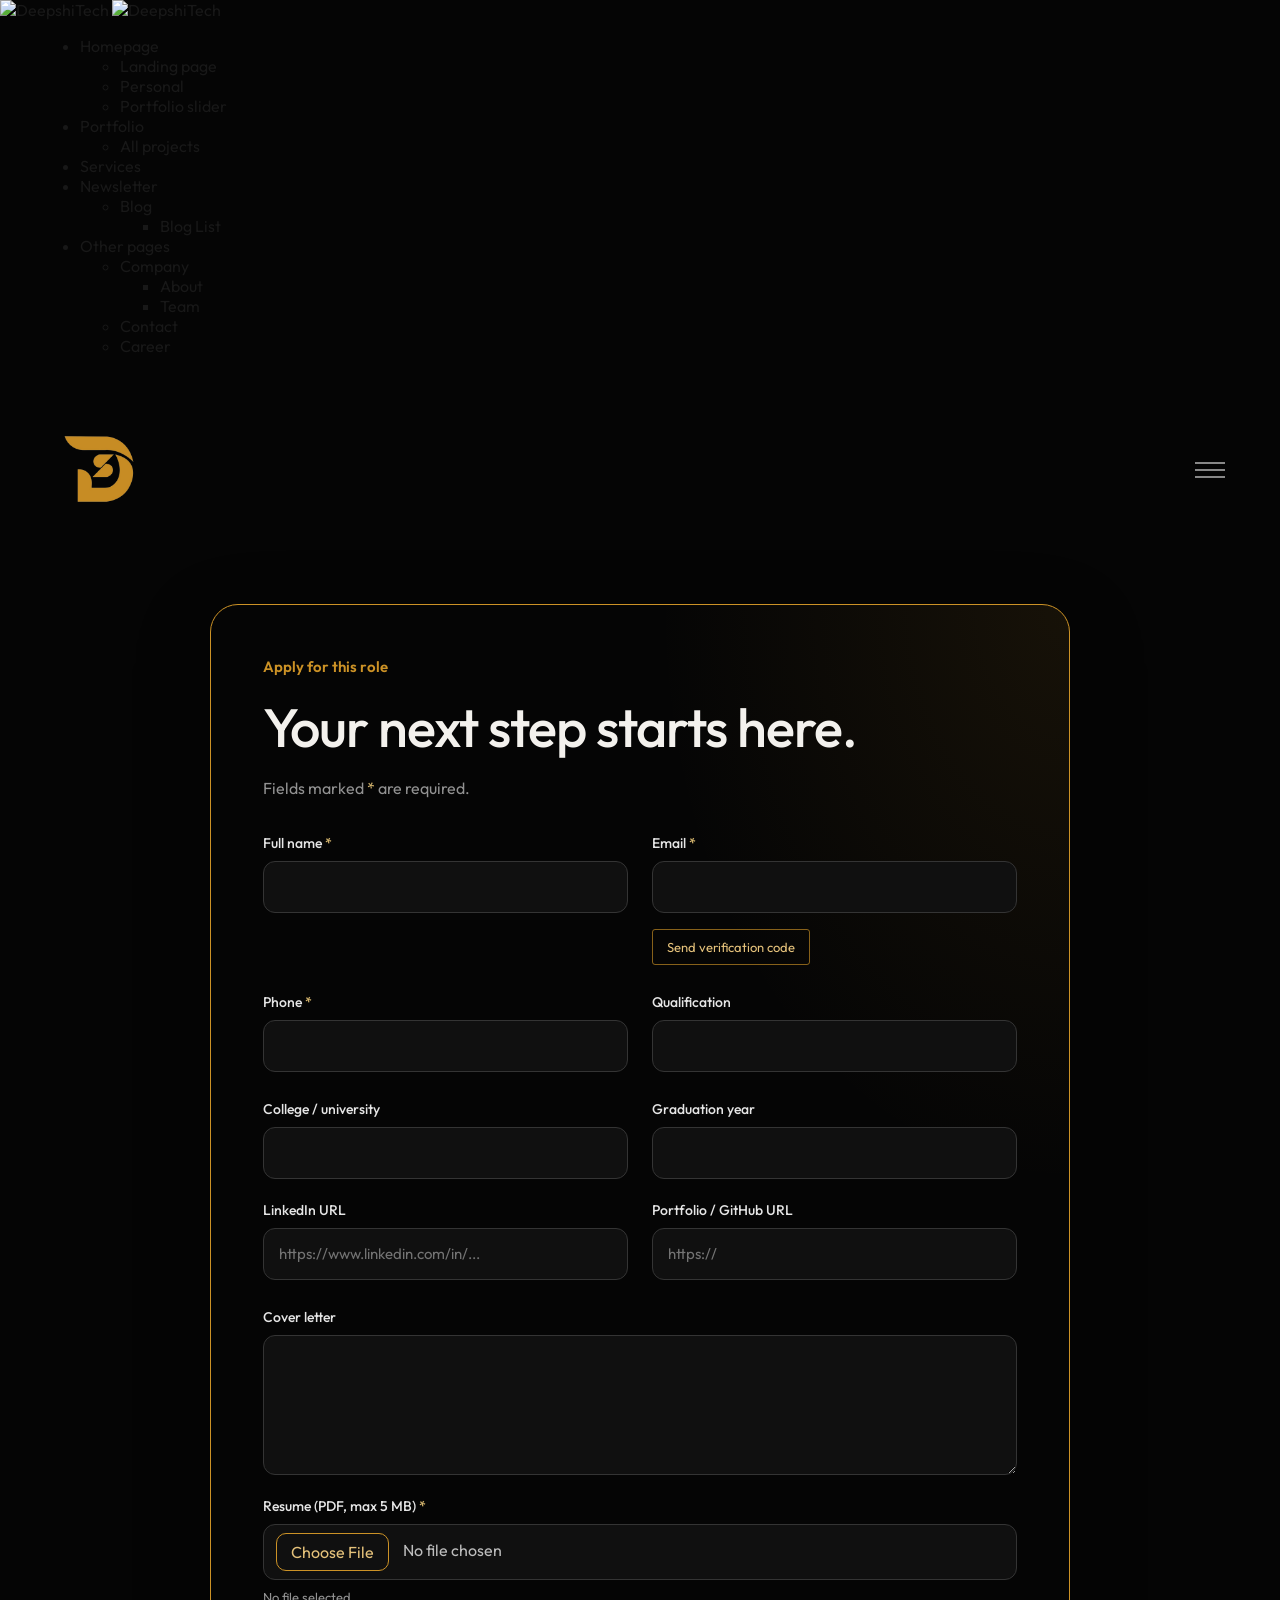
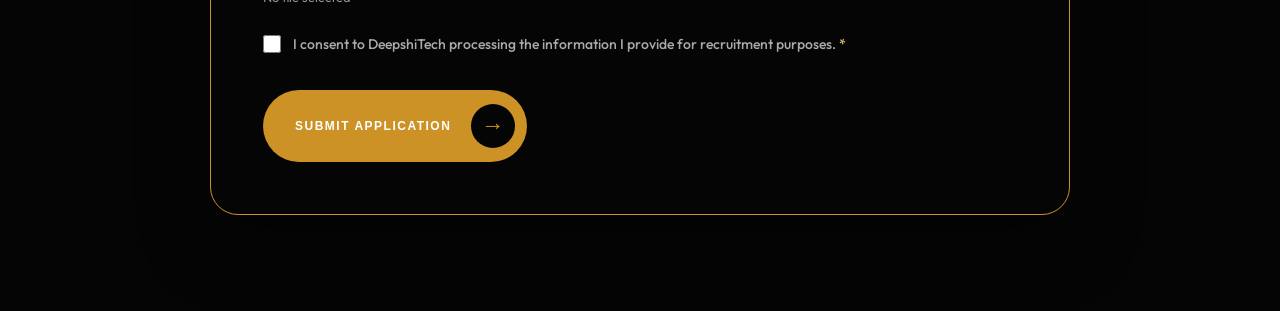
==== commit e43eac6e: "reverted all css applied from changed to real" ====
--- a/apply.html
+++ b/apply.html
@@ -11,24 +11,103 @@
     <link rel="stylesheet" href="../css/plugins/font-awesome.min.css">
     <link rel="stylesheet" href="../css/style.css">
     <link rel="stylesheet" href="../css/custom.css">
-    <link rel="stylesheet" href="career.css?v=20261118-menu2">
-    <link rel="stylesheet" href="explore.css?v=20261118-menu2">
-    <link rel="stylesheet" href="apply.css?v=20261118-menu2">
+    <link rel="stylesheet" href="career.css">
+    <link rel="stylesheet" href="explore.css">
+    <link rel="stylesheet" href="apply.css">
 </head>
 <body>
+    <!-- =========================================================
+         FULLSCREEN NAVIGATION MENU
+    ========================================================= -->
+    <div class="mil-menu-frame">
+
+        <!-- TOP BAR -->
+        <div class="mil-frame-top">
+            <!-- LOGO -->
+            <a href="/index.php" class="mil-logo">
+                <img src="../img/logo.png" class="logo-d show-logo" alt="DeepshiTech">
+                <img src="../img/logo2.png" class="logo-d show-logo-mob" alt="DeepshiTech">
+            </a>
+
+            <!-- MENU CLOSE / TOGGLE -->
+            <div class="mil-menu-btn">
+                <span></span>
+            </div>
+        </div>
+
+        <!-- MENU CONTENT -->
+        <div class="mil-menu-content">
+            <div class="container">
+                <div class="mil-menu-layout">
+                    <nav class="mil-main-menu" id="swupMenu">
+                        <ul class="mil-menu-list">
+
+                            <!-- HOMEPAGE -->
+                            <li class="mil-has-children mil-active">
+                                <a href="/index.php">Homepage</a>
+                                <ul class="mil-submenu">
+                                    <li><a href="/index.php">Landing page</a></li>
+                                    <li><a href="../personal/index.html">Personal</a></li>
+                                    <li><a href="../portfolio-slider/index.html">Portfolio slider</a></li>
+                                </ul>
+                            </li>
+
+                            <!-- PORTFOLIO -->
+                            <li class="mil-has-children">
+                                <a href="../portfolio/index.html">Portfolio</a>
+                                <ul class="mil-submenu" id="portfolioMenuList">
+                                    <li><a href="../portfolio/index.html">All projects</a></li>
+                                </ul>
+                            </li>
+
+                            <!-- SERVICES -->
+                            <li class="mil-has-children mil-services-menu-item">
+                                <a href="../services/index.html">Services</a>
+                                <ul class="mil-submenu" id="servicesMenuList"></ul>
+                            </li>
+
+                            <!-- NEWSLETTER -->
+                            <li class="mil-has-children">
+                                <a href="../blog/index.php">Newsletter</a>
+                                <ul class="mil-submenu">
+                                    <li class="mil-has-children">
+                                        <a href="../blog/index.php">Blog</a>
+                                        <ul class="mil-submenu">
+                                            <li><a href="../blog/index.php">Blog List</a></li>
+                                        </ul>
+                                    </li>
+                                </ul>
+                            </li>
+
+                            <!-- OTHER PAGES -->
+                            <li class="mil-has-children">
+                                <a href="#.">Other pages</a>
+                                <ul class="mil-submenu">
+                                    <li class="mil-has-children">
+                                        <a href="/index.php#about">Company</a>
+                                        <ul class="mil-submenu">
+                                            <li><a href="/index.php#about">About</a></li>
+                                            <li><a href="../team/index.html">Team</a></li>
+                                        </ul>
+                                    </li>
+                                    <li><a href="../contact/index.html">Contact</a></li>
+                                    <li><a href="career.html">Career</a></li>
+                                </ul>
+                            </li>
+
+                        </ul>
+                    </nav>
+                </div>
+            </div>
+        </div>
+    </div>
+
     <header class="main-header">
         <a href="/index.php" class="brand"><img src="logo.png" alt="DeepshiTech"></a>
         <div class="career-header-controls">
-            <button class="career-menu-toggle" type="button" aria-label="Open navigation menu"
-                aria-controls="careerMainNav" aria-expanded="false"><span></span></button>
+            <button class="career-menu-toggle mil-menu-btn" type="button" aria-label="Open navigation menu"
+                aria-expanded="false"><span></span></button>
         </div>
-        <nav class="main-links" id="careerMainNav" aria-label="Main navigation">
-            <a href="/index.php">Homepage</a>
-            <a href="../portfolio/index.html">Portfolio</a>
-            <a href="../services/index.html">Services</a>
-            <a href="../blog/index.php">Newsletter</a>
-            <a href="../contact/index.html">Other pages</a>
-        </nav>
     </header>
 
     <main id="top" class="career-explore-page application-page is-job-view">
--- a/career.css
+++ b/career.css
@@ -140,83 +140,95 @@
     transform: rotate(-45deg);
 }
 
+/* Main links (legacy hidden) */
 .main-links {
-    position: absolute;
-    top: 118px;
-    right: 4.2%;
-    z-index: 4;
-    display: none;
-    min-width: 210px;
-    flex-direction: column;
-    gap: 0;
-    padding: 10px 16px;
-    border: 1px solid rgba(255, 255, 255, 0.14);
-    border-radius: 10px;
-    background: rgba(12, 12, 12, 0.96);
-}
-
-.main-links.is-open {
-    display: flex;
-}
-
-.main-links a {
-    display: block;
-    padding: 12px 4px;
-    color: var(--cream);
-    font-size: 13px;
-    font-weight: 500;
-    text-transform: uppercase;
-    letter-spacing: 1px;
-    transition: color 0.3s;
-}
-
-.main-links a:hover {
-    color: var(--gold);
-}
-
-/* Match the full-screen navigation used across the main site. */
-.main-links.is-open {
-    position: fixed;
-    inset: 0;
-    z-index: 9998;
-    display: flex !important;
-    width: 100vw !important;
-    max-width: none !important;
-    min-width: 0;
-    height: 100vh;
-    height: 100dvh;
-    flex-direction: column;
-    align-items: flex-start;
-    justify-content: flex-start;
-    gap: 0;
-    padding: 230px 13% 80px;
-    overflow-y: auto;
-    border: 0;
-    border-radius: 0;
-    background: #000;
-}
-
-.main-links.is-open a {
-    padding: 10px 0;
-    color: var(--cream);
-    font-size: clamp(32px, 3.2vw, 48px);
-    font-weight: 500;
-    line-height: 1.25;
-    letter-spacing: normal;
-    text-transform: none;
-}
-
-.main-links.is-open a:first-child {
-    color: var(--gold);
-}
-
-body:has(.main-links.is-open) .brand,
-body:has(.main-links.is-open) .career-header-controls {
-    z-index: 9999;
-}
-
-body:has(.main-links.is-open) .career-header-controls .mil-lang-switcher {
     display: none !important;
+}
+
+/* =========================================================
+   FULLSCREEN NAVIGATION MENU — MATCH MAIN SITE
+========================================================= */
+
+.mil-menu-frame {
+    z-index: 99999 !important;
+}
+
+/* Desktop hover & flyout guarantees */
+@media screen and (min-width: 993px) {
+    .mil-menu-frame .mil-main-menu > ul > li.mil-services-menu-item > ul#servicesMenuList {
+        top: -80px !important;
+        overflow: visible !important;
+        max-height: none !important;
+        padding-left: 35px !important;
+    }
+
+    .mil-menu-frame .mil-main-menu > ul > li.mil-services-menu-item > ul#servicesMenuList > li.mil-service-menu-group {
+        position: relative !important;
+        padding: 3px 0 !important;
+        margin: 0 !important;
+        width: fit-content !important;
+    }
+
+    .mil-menu-frame .mil-main-menu > ul > li.mil-services-menu-item > ul#servicesMenuList > li.mil-service-menu-group > a {
+        font-size: 13px !important;
+        line-height: 1.35 !important;
+        white-space: nowrap !important;
+        color: rgba(255, 255, 255, 0.78) !important;
+        transition: color 0.2s ease, transform 0.2s ease !important;
+        display: inline-block !important;
+    }
+
+    .mil-menu-frame .mil-main-menu > ul > li.mil-services-menu-item > ul#servicesMenuList > li.mil-service-menu-group:hover > a {
+        color: #C78C24 !important;
+        transform: translateX(4px) !important;
+    }
+
+    .mil-menu-frame .mil-main-menu > ul > li.mil-services-menu-item > ul#servicesMenuList > li.mil-service-menu-group > ul.mil-submenu {
+        position: absolute !important;
+        top: -4px !important;
+        left: 100% !important;
+        right: auto !important;
+        min-width: 240px !important;
+        width: max-content !important;
+        padding: 0 0 0 35px !important;
+        margin: 0 !important;
+        opacity: 0 !important;
+        visibility: hidden !important;
+        pointer-events: none !important;
+        transform: translateX(-10px) !important;
+        transition: opacity 0.25s ease, transform 0.25s ease, visibility 0.25s ease !important;
+        display: block !important;
+        z-index: 1000 !important;
+        max-height: none !important;
+        overflow: visible !important;
+    }
+
+    .mil-menu-frame .mil-main-menu > ul > li.mil-services-menu-item > ul#servicesMenuList > li.mil-service-menu-group:hover > ul.mil-submenu {
+        opacity: 1 !important;
+        visibility: visible !important;
+        pointer-events: auto !important;
+        transform: translateX(0) !important;
+    }
+
+    .mil-menu-frame .mil-main-menu > ul > li.mil-services-menu-item > ul#servicesMenuList > li.mil-service-menu-group > ul.mil-submenu > li {
+        margin: 0 0 8px 0 !important;
+        padding: 0 !important;
+    }
+
+    .mil-menu-frame .mil-main-menu > ul > li.mil-services-menu-item > ul#servicesMenuList > li.mil-service-menu-group > ul.mil-submenu > li > a {
+        font-size: 12px !important;
+        letter-spacing: 1.5px !important;
+        color: rgba(255, 255, 255, 0.55) !important;
+        white-space: nowrap !important;
+        text-transform: uppercase !important;
+        transition: color 0.2s ease, transform 0.2s ease !important;
+        display: inline-block !important;
+    }
+
+    .mil-menu-frame .mil-main-menu > ul > li.mil-services-menu-item > ul#servicesMenuList > li.mil-service-menu-group > ul.mil-submenu > li > a:hover {
+        color: #e3a73a !important;
+        transform: translateX(4px) !important;
+    }
 }
 
 /* Hero Section */
--- a/apply.css
+++ b/apply.css
@@ -71,60 +71,8 @@
 }
 
 .career-explore-page.is-job-view .opportunities-section {
-    position: relative;
-    isolation: isolate;
-    z-index: 3;
     min-height: 65vh;
     padding-top: 82px;
-    background: #fff;
-    color: #181818;
-}
-
-body:has(.career-explore-page.is-job-view) {
-    background: #fff;
-}
-
-body:has(.career-explore-page.is-job-view) .main-header {
-    z-index: 5;
-}
-
-.job-background-animation {
-    position: absolute;
-    top: -205px;
-    right: 2%;
-    z-index: 1;
-    display: none;
-    width: 690px;
-    height: 820px;
-    overflow: hidden;
-    opacity: 0.16;
-    pointer-events: none;
-}
-
-.career-explore-page.is-job-view .job-background-animation {
-    display: block;
-}
-
-.job-background-animation .mil-dodecahedron {
-    top: 0;
-    left: 0;
-    transform: scale(3.65);
-    transform-origin: top center;
-    animation-duration: 52s;
-}
-
-.job-background-animation .mil-pentagon div {
-    border-top: 0.2px solid #d79218;
-}
-
-.career-explore-page.is-job-view .opportunities-section > .container {
-    position: relative;
-    z-index: 2;
-}
-
-.career-explore-page.is-job-view .job-application-panel {
-    position: relative;
-    z-index: 3;
 }
 
 .opportunity-card {
@@ -163,9 +111,11 @@
     isolation: isolate;
     overflow: hidden;
     padding: clamp(24px, 5vw, 52px);
-    border: 1px solid rgba(204, 146, 38, 0.65);
+    border: 1px solid rgba(204, 146, 38, 0.42);
     border-radius: 28px;
-    background: #050505;
+    background:
+        radial-gradient(ellipse at 100% 0, rgba(204, 146, 38, 0.09), transparent 34%),
+        #050505;
     box-shadow: 0 24px 70px rgba(0, 0, 0, 0.35);
 }
 
@@ -198,30 +148,13 @@
 
 .job-detail-meta {
     margin: 0 0 44px;
-    color: #8a5b00;
+    color: #d7b76f;
     font-size: 16px;
     line-height: 1.6;
 }
 
 .job-detail-section {
     margin-top: 36px;
-}
-
-#job-detail-content {
-    display: grid;
-    grid-template-columns: repeat(2, minmax(0, 1fr));
-    gap: 32px 42px;
-}
-
-#job-detail-content > h1,
-#job-detail-content > .job-detail-meta,
-#job-detail-content > .job-detail-unavailable,
-#job-detail-content > .job-detail-section:last-child {
-    grid-column: 1 / -1;
-}
-
-#job-detail-content > .job-detail-section {
-    margin-top: 0;
 }
 
 .job-detail-section h2 {
@@ -331,7 +264,6 @@
     box-sizing: border-box;
 }
 
-/* The shared site theme uppercases all inputs; application fields should retain typed case. */
 .application-form input:not([type="checkbox"]):not([type="file"]),
 .application-form textarea {
     text-transform: none !important;
@@ -479,6 +411,232 @@
     color: #eee;
 }
 
+.application-view {
+    margin-top: 52px;
+    padding-top: clamp(32px, 5vw, 48px);
+    border-top: 1px solid rgba(204, 146, 38, 0.28);
+}
+
+.application-view > .explore-section-label {
+    margin-top: 0;
+}
+
+.application-view > h2,
+.application-success h2 {
+    margin: 0 0 18px;
+    color: #f3f1ed;
+    font-size: clamp(34px, 4.5vw, 54px);
+    font-weight: 500;
+    line-height: 1.15;
+    letter-spacing: -1px;
+}
+
+.application-job-title {
+    margin: 0 0 10px;
+    color: #d7b76f;
+    font-size: 18px;
+    font-weight: 500;
+}
+
+.application-intro {
+    margin: 0 0 32px;
+    color: #929292;
+    line-height: 1.6;
+}
+
+.application-intro span,
+.application-form label span {
+    color: #d7b76f;
+}
+
+.application-form-grid {
+    display: grid;
+    grid-template-columns: repeat(2, minmax(0, 1fr));
+    gap: 22px 24px;
+}
+
+.application-field {
+    min-width: 0;
+}
+
+.application-field-wide {
+    grid-column: 1 / -1;
+}
+
+.application-form label {
+    display: block;
+    margin: 0 0 9px;
+    color: #e5e5e5;
+    font-size: 14px;
+    font-weight: 500;
+}
+
+.application-form input:not([type="checkbox"]):not([type="file"]),
+.application-form select,
+.application-form textarea {
+    display: block;
+    width: 100%;
+    min-height: 52px;
+    height: auto;
+    margin: 0;
+    padding: 13px 15px;
+    border: 1px solid #343434;
+    border-radius: 12px;
+    background: #101010;
+    color: #f4f4f4;
+    font: inherit;
+    font-size: 15px;
+    box-sizing: border-box;
+}
+
+/* The shared site theme uppercases all inputs; application fields should retain typed case. */
+.application-form input:not([type="checkbox"]):not([type="file"]),
+.application-form textarea {
+    text-transform: none !important;
+    letter-spacing: normal !important;
+}
+
+.application-form textarea {
+    min-height: 140px;
+    resize: vertical;
+}
+
+.application-form input::placeholder,
+.application-form textarea::placeholder {
+    color: #737373;
+    opacity: 1;
+}
+
+.application-form input[type="file"] {
+    display: block;
+    width: 100%;
+    min-height: 54px;
+    height: auto;
+    margin: 0;
+    padding: 8px 12px;
+    border: 1px solid #343434;
+    border-radius: 12px;
+    box-sizing: border-box;
+    background: #101010;
+    color: #bdbdbd;
+    font: inherit;
+}
+
+.application-form input[type="file"]::file-selector-button {
+    margin-right: 14px;
+    padding: 8px 14px;
+    border: 1px solid #cc9226;
+    border-radius: 10px;
+    background: transparent;
+    color: #e5c27b;
+    font: inherit;
+    vertical-align: middle;
+    cursor: pointer;
+}
+
+.selected-resume {
+    display: block;
+    margin-top: 9px;
+    color: #929292;
+    font-size: 13px;
+    overflow-wrap: anywhere;
+}
+
+.application-consent {
+    display: flex;
+    align-items: flex-start;
+    gap: 12px;
+}
+
+.application-consent input {
+    width: 18px;
+    height: 18px;
+    flex: 0 0 18px;
+    margin: 2px 0 0;
+    accent-color: #cc9226;
+}
+
+.application-consent label {
+    margin: 0;
+    color: #aaa;
+    font-size: 14px;
+    line-height: 1.65;
+}
+
+.field-error {
+    display: block;
+    min-height: 0;
+    margin-top: 6px;
+    color: #ffb6a8;
+    font-size: 13px;
+    line-height: 1.45;
+}
+
+.field-error:not(:empty) {
+    min-height: 18px;
+}
+
+.email-verification-button {
+    width: fit-content;
+    margin-top: 10px;
+    padding: 9px 14px;
+    border: 1px solid rgba(204, 146, 38, 0.65);
+    border-radius: 3px;
+    background: transparent;
+    color: #e5c27b;
+    font: inherit;
+    font-size: 13px;
+    cursor: pointer;
+}
+
+.email-verification-button:disabled {
+    cursor: wait;
+    opacity: 0.65;
+}
+
+.application-form [aria-invalid="true"] {
+    border-color: #ff8e7c !important;
+}
+
+.application-feedback {
+    margin: 24px 0 0;
+    padding: 14px 16px;
+    border: 1px solid rgba(255, 142, 124, 0.45);
+    border-radius: 4px;
+    background: rgba(130, 48, 36, 0.15);
+    color: #ffd0c7;
+    line-height: 1.6;
+}
+
+.application-submit {
+    margin-top: 28px;
+    border: 0;
+    cursor: pointer;
+}
+
+.application-submit:disabled {
+    cursor: wait;
+    filter: grayscale(0.35);
+    opacity: 0.75;
+}
+
+.application-success {
+    margin-top: 28px;
+    padding: clamp(24px, 5vw, 44px);
+    border: 1px solid rgba(204, 146, 38, 0.35);
+    background: #0c0c0c;
+}
+
+.application-success > p:not(.explore-section-label) {
+    color: #b5b5b5;
+    font-size: 16px;
+    line-height: 1.75;
+}
+
+.application-success > p strong {
+    color: #eee;
+}
+
 @media (max-width: 640px) {
     .career-explore-page.is-job-view .opportunities-section {
         padding: 52px 0 68px;
@@ -493,18 +651,6 @@
         border-radius: 20px;
     }
 
-    #job-detail-content {
-        grid-template-columns: 1fr;
-        gap: 28px;
-    }
-
-    #job-detail-content > h1,
-    #job-detail-content > .job-detail-meta,
-    #job-detail-content > .job-detail-unavailable,
-    #job-detail-content > .job-detail-section:last-child {
-        grid-column: auto;
-    }
-
     .application-view {
         margin-top: 40px;
     }
